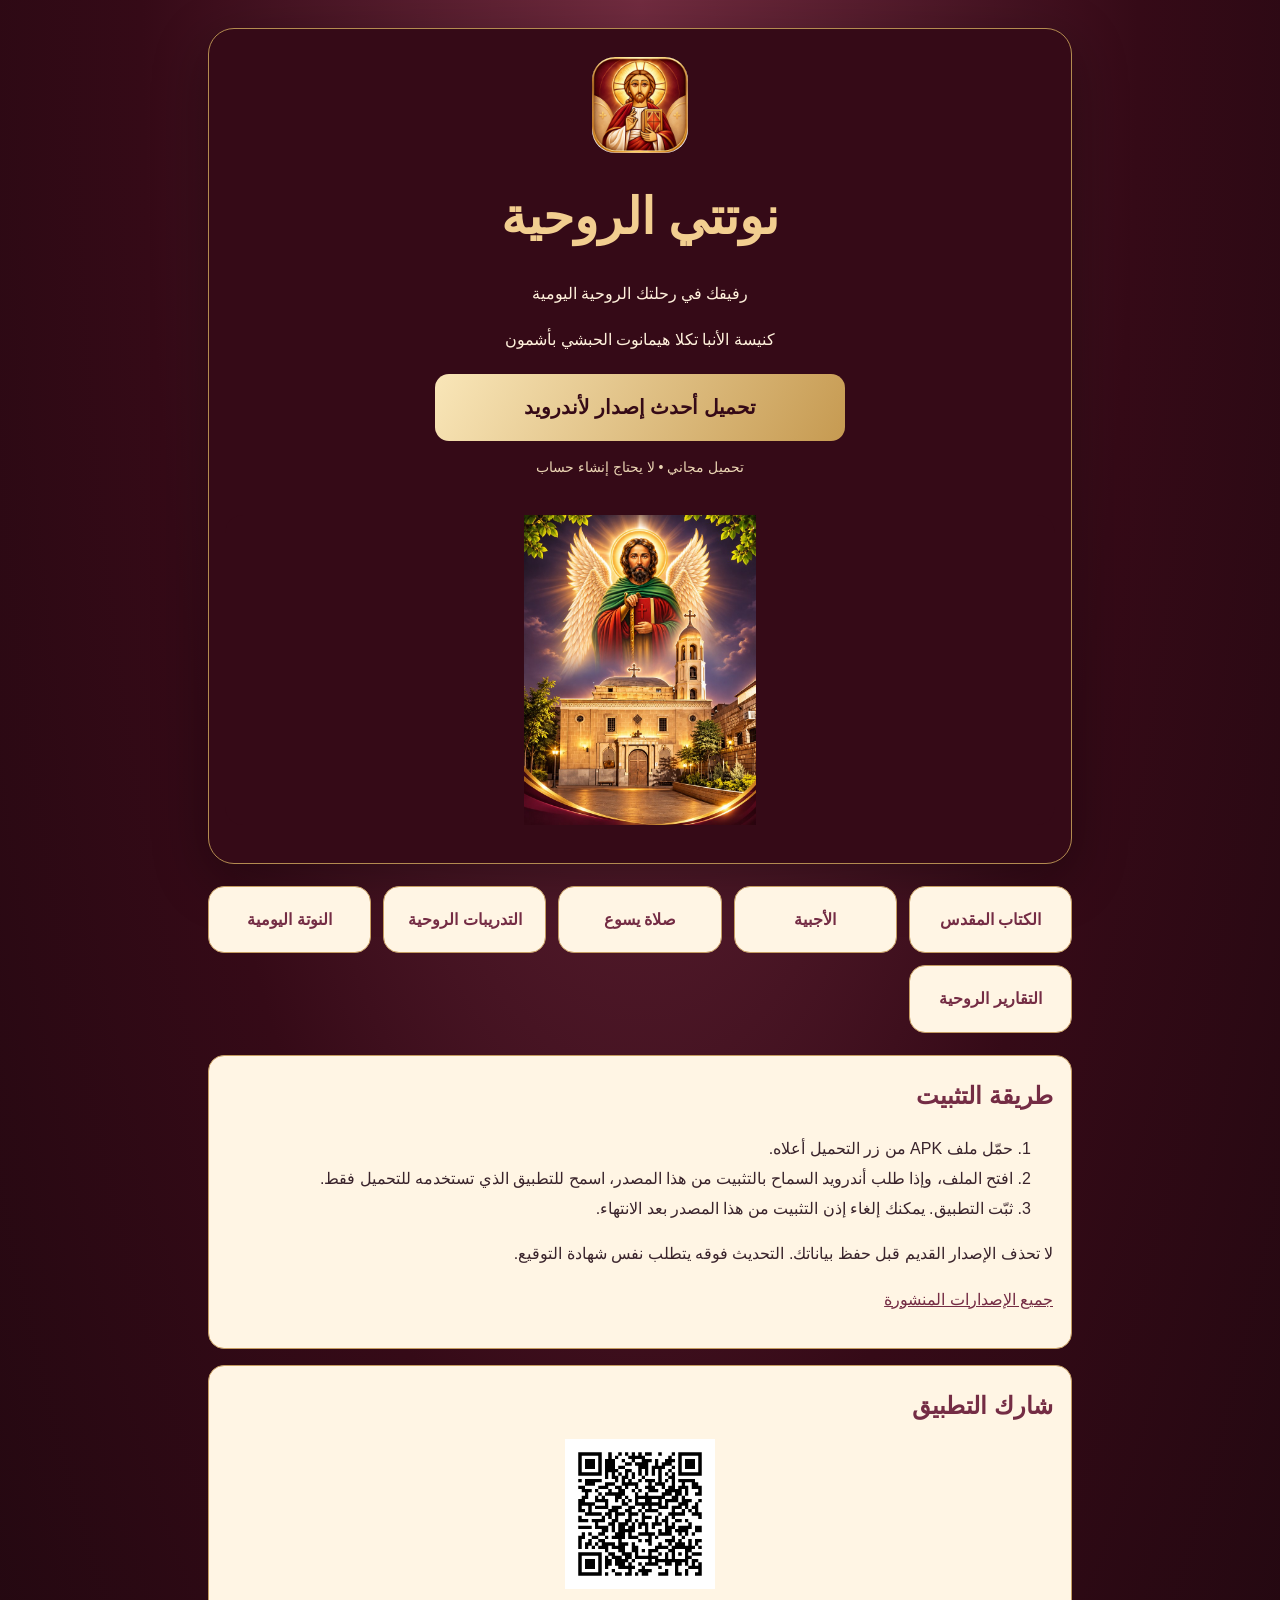
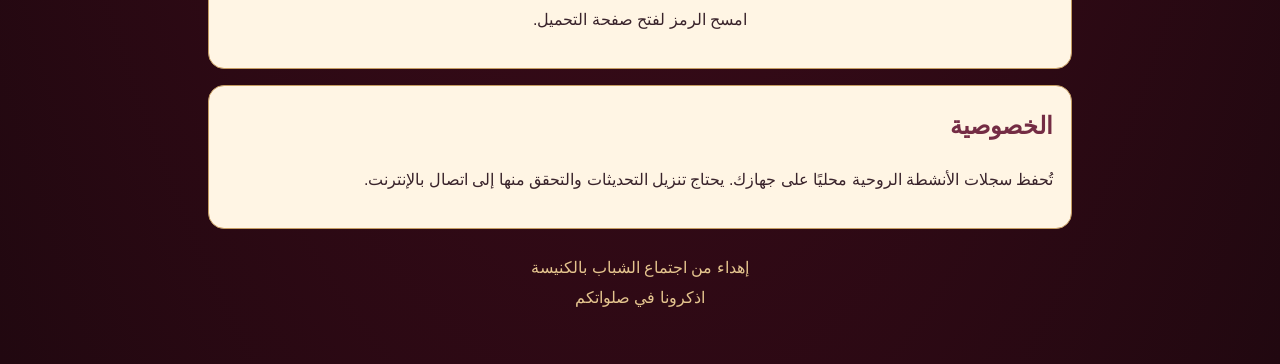
==== docs/index.html @ d43c3e75 "Add files via upload" ====
<!doctype html><html lang="ar" dir="rtl"><head><meta charset="utf-8"><meta name="viewport" content="width=device-width,initial-scale=1"><meta name="theme-color" content="#350a17"><meta name="description" content="نوتتي الروحية — تطبيق أندرويد للكتاب المقدس والأجبية والتدريبات الروحية"><title>نوتتي الروحية | التحميل الرسمي</title><style>
*{box-sizing:border-box}body{margin:0;background:radial-gradient(ellipse at top,#722c40,#350a17 55%,#210810);color:#fff1dc;font-family:Tahoma,Arial,sans-serif;line-height:1.85}main{max-width:900px;margin:auto;padding:28px 18px}header{text-align:center;padding:28px 16px;border:1px solid #b38b50;border-radius:26px;background:#350a17;box-shadow:0 15px 55px #0005}.icon{width:96px;height:96px;object-fit:contain;border-radius:23px}h1{font-size:clamp(30px,6vw,50px);color:#f2ce90;margin:8px 0}h2{color:#742c44;margin:0 0 8px}.church{width:100%;max-height:310px;object-fit:contain;border-radius:18px;margin-top:20px;background:#350a17}.cta{display:block;max-width:410px;margin:20px auto 4px;background:linear-gradient(120deg,#f9e6b8,#c69a51);color:#350a17;text-decoration:none;padding:15px 20px;border-radius:14px;font-weight:bold;font-size:20px}.cta:hover{background:#ffe6b2}.muted{color:#ead4b3;font-size:14px}.features{display:grid;grid-template-columns:repeat(auto-fit,minmax(160px,1fr));gap:12px;margin:22px 0}.features div,.panel{background:#fff5e4;color:#39232b;border:1px solid #c59c61;border-radius:16px;padding:18px}.features div{text-align:center;font-weight:bold;color:#742c44}.panel{margin-top:16px}.panel a{color:#742c44}.qr{width:150px;height:150px;display:block;margin:10px auto}footer{text-align:center;color:#e4c48e;padding:24px 8px}a:focus-visible{outline:3px solid #e5ae42;outline-offset:4px}</style></head><body><main><header><img class="icon" src="icon.png" alt="أيقونة نوتتي الروحية"><h1>نوتتي الروحية</h1><p>رفيقك في رحلتك الروحية اليومية</p><p>كنيسة الأنبا تكلا هيمانوت الحبشي بأشمون</p><a class="cta" href="https://github.com/avataklakatana20252026-oss/ST.Takla-YouthMeeting/releases/latest/download/notety.apk">تحميل أحدث إصدار لأندرويد</a><p class="muted">تحميل مجاني • لا يحتاج إنشاء حساب</p><img class="church" src="church.jpg" alt="القديس والكنيسة"></header><section class="features" aria-label="محتويات التطبيق"><div>الكتاب المقدس</div><div>الأجبية</div><div>صلاة يسوع</div><div>التدريبات الروحية</div><div>النوتة اليومية</div><div>التقارير الروحية</div></section><section class="panel"><h2>طريقة التثبيت</h2><ol><li>حمّل ملف APK من زر التحميل أعلاه.</li><li>افتح الملف، وإذا طلب أندرويد السماح بالتثبيت من هذا المصدر، اسمح للتطبيق الذي تستخدمه للتحميل فقط.</li><li>ثبّت التطبيق. يمكنك إلغاء إذن التثبيت من هذا المصدر بعد الانتهاء.</li></ol><p>لا تحذف الإصدار القديم قبل حفظ بياناتك. التحديث فوقه يتطلب نفس شهادة التوقيع.</p><p><a href="https://github.com/avataklakatana20252026-oss/ST.Takla-YouthMeeting/releases">جميع الإصدارات المنشورة</a></p></section><section class="panel"><h2>شارك التطبيق</h2><img class="qr" src="qr.png" alt="رمز QR لصفحة التحميل"><p style="text-align:center">امسح الرمز لفتح صفحة التحميل.</p></section><section class="panel"><h2>الخصوصية</h2><p>تُحفظ سجلات الأنشطة الروحية محليًا على جهازك. يحتاج تنزيل التحديثات والتحقق منها إلى اتصال بالإنترنت.</p></section><footer>إهداء من اجتماع الشباب بالكنيسة<br>اذكرونا في صلواتكم</footer></main></body></html>
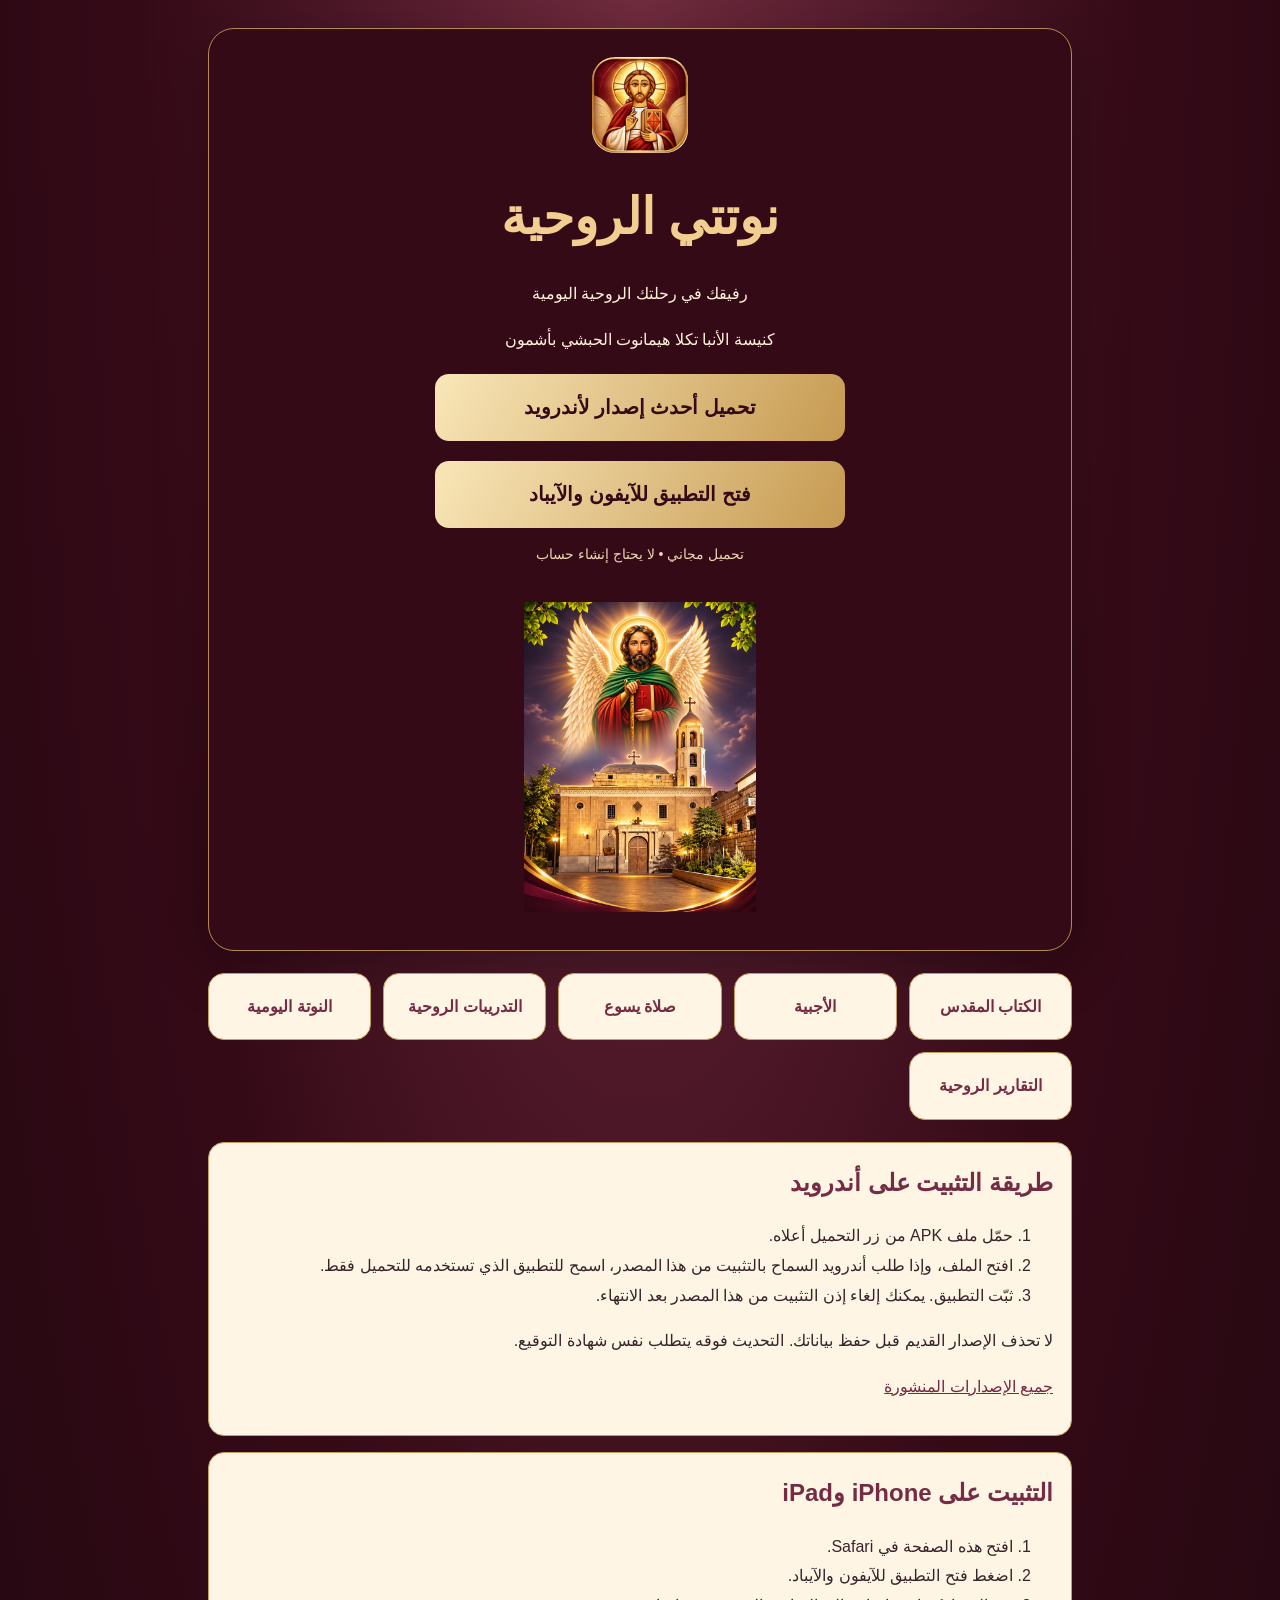
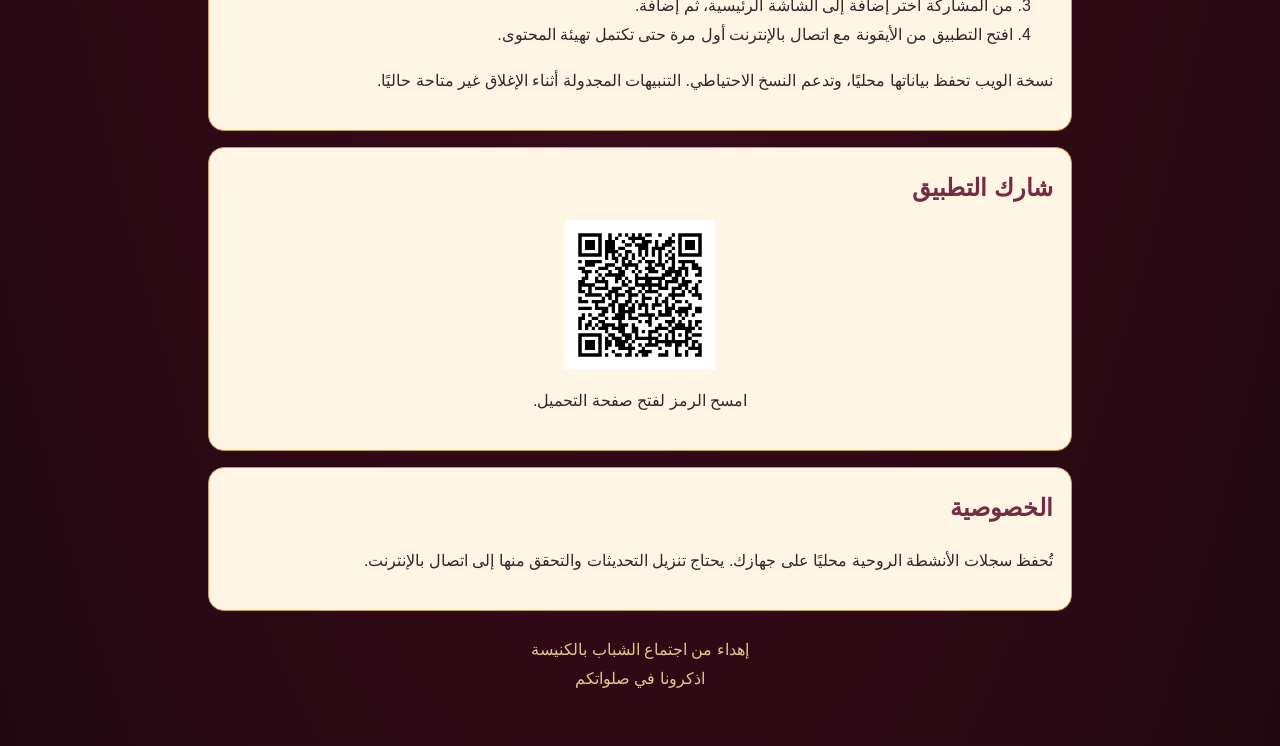
==== commit 9e840815: "Add files via upload" ====
--- a/docs/index.html
+++ b/docs/index.html
@@ -1,2 +1,2 @@
-<!doctype html><html lang="ar" dir="rtl"><head><meta charset="utf-8"><meta name="viewport" content="width=device-width,initial-scale=1"><meta name="theme-color" content="#350a17"><meta name="description" content="نوتتي الروحية — تطبيق أندرويد للكتاب المقدس والأجبية والتدريبات الروحية"><title>نوتتي الروحية | التحميل الرسمي</title><style>
-*{box-sizing:border-box}body{margin:0;background:radial-gradient(ellipse at top,#722c40,#350a17 55%,#210810);color:#fff1dc;font-family:Tahoma,Arial,sans-serif;line-height:1.85}main{max-width:900px;margin:auto;padding:28px 18px}header{text-align:center;padding:28px 16px;border:1px solid #b38b50;border-radius:26px;background:#350a17;box-shadow:0 15px 55px #0005}.icon{width:96px;height:96px;object-fit:contain;border-radius:23px}h1{font-size:clamp(30px,6vw,50px);color:#f2ce90;margin:8px 0}h2{color:#742c44;margin:0 0 8px}.church{width:100%;max-height:310px;object-fit:contain;border-radius:18px;margin-top:20px;background:#350a17}.cta{display:block;max-width:410px;margin:20px auto 4px;background:linear-gradient(120deg,#f9e6b8,#c69a51);color:#350a17;text-decoration:none;padding:15px 20px;border-radius:14px;font-weight:bold;font-size:20px}.cta:hover{background:#ffe6b2}.muted{color:#ead4b3;font-size:14px}.features{display:grid;grid-template-columns:repeat(auto-fit,minmax(160px,1fr));gap:12px;margin:22px 0}.features div,.panel{background:#fff5e4;color:#39232b;border:1px solid #c59c61;border-radius:16px;padding:18px}.features div{text-align:center;font-weight:bold;color:#742c44}.panel{margin-top:16px}.panel a{color:#742c44}.qr{width:150px;height:150px;display:block;margin:10px auto}footer{text-align:center;color:#e4c48e;padding:24px 8px}a:focus-visible{outline:3px solid #e5ae42;outline-offset:4px}</style></head><body><main><header><img class="icon" src="icon.png" alt="أيقونة نوتتي الروحية"><h1>نوتتي الروحية</h1><p>رفيقك في رحلتك الروحية اليومية</p><p>كنيسة الأنبا تكلا هيمانوت الحبشي بأشمون</p><a class="cta" href="https://github.com/avataklakatana20252026-oss/ST.Takla-YouthMeeting/releases/latest/download/notety.apk">تحميل أحدث إصدار لأندرويد</a><p class="muted">تحميل مجاني • لا يحتاج إنشاء حساب</p><img class="church" src="church.jpg" alt="القديس والكنيسة"></header><section class="features" aria-label="محتويات التطبيق"><div>الكتاب المقدس</div><div>الأجبية</div><div>صلاة يسوع</div><div>التدريبات الروحية</div><div>النوتة اليومية</div><div>التقارير الروحية</div></section><section class="panel"><h2>طريقة التثبيت</h2><ol><li>حمّل ملف APK من زر التحميل أعلاه.</li><li>افتح الملف، وإذا طلب أندرويد السماح بالتثبيت من هذا المصدر، اسمح للتطبيق الذي تستخدمه للتحميل فقط.</li><li>ثبّت التطبيق. يمكنك إلغاء إذن التثبيت من هذا المصدر بعد الانتهاء.</li></ol><p>لا تحذف الإصدار القديم قبل حفظ بياناتك. التحديث فوقه يتطلب نفس شهادة التوقيع.</p><p><a href="https://github.com/avataklakatana20252026-oss/ST.Takla-YouthMeeting/releases">جميع الإصدارات المنشورة</a></p></section><section class="panel"><h2>شارك التطبيق</h2><img class="qr" src="qr.png" alt="رمز QR لصفحة التحميل"><p style="text-align:center">امسح الرمز لفتح صفحة التحميل.</p></section><section class="panel"><h2>الخصوصية</h2><p>تُحفظ سجلات الأنشطة الروحية محليًا على جهازك. يحتاج تنزيل التحديثات والتحقق منها إلى اتصال بالإنترنت.</p></section><footer>إهداء من اجتماع الشباب بالكنيسة<br>اذكرونا في صلواتكم</footer></main></body></html>+<!doctype html><html lang="ar" dir="rtl"><head><meta charset="utf-8"><meta name="viewport" content="width=device-width,initial-scale=1"><meta name="theme-color" content="#350a17"><meta name="description" content="نوتتي الروحية — تطبيق للأندرويد والآيفون للكتاب المقدس والأجبية والتدريبات الروحية"><title>نوتتي الروحية | التحميل الرسمي</title><style>
+*{box-sizing:border-box}body{margin:0;background:radial-gradient(ellipse at top,#722c40,#350a17 55%,#210810);color:#fff1dc;font-family:Tahoma,Arial,sans-serif;line-height:1.85}main{max-width:900px;margin:auto;padding:28px 18px}header{text-align:center;padding:28px 16px;border:1px solid #b38b50;border-radius:26px;background:#350a17;box-shadow:0 15px 55px #0005}.icon{width:96px;height:96px;object-fit:contain;border-radius:23px}h1{font-size:clamp(30px,6vw,50px);color:#f2ce90;margin:8px 0}h2{color:#742c44;margin:0 0 8px}.church{width:100%;max-height:310px;object-fit:contain;border-radius:18px;margin-top:20px;background:#350a17}.cta{display:block;max-width:410px;margin:20px auto 4px;background:linear-gradient(120deg,#f9e6b8,#c69a51);color:#350a17;text-decoration:none;padding:15px 20px;border-radius:14px;font-weight:bold;font-size:20px}.cta:hover{background:#ffe6b2}.muted{color:#ead4b3;font-size:14px}.features{display:grid;grid-template-columns:repeat(auto-fit,minmax(160px,1fr));gap:12px;margin:22px 0}.features div,.panel{background:#fff5e4;color:#39232b;border:1px solid #c59c61;border-radius:16px;padding:18px}.features div{text-align:center;font-weight:bold;color:#742c44}.panel{margin-top:16px}.panel a{color:#742c44}.qr{width:150px;height:150px;display:block;margin:10px auto}footer{text-align:center;color:#e4c48e;padding:24px 8px}a:focus-visible{outline:3px solid #e5ae42;outline-offset:4px}</style></head><body><main><header><img class="icon" src="icon.png" alt="أيقونة نوتتي الروحية"><h1>نوتتي الروحية</h1><p>رفيقك في رحلتك الروحية اليومية</p><p>كنيسة الأنبا تكلا هيمانوت الحبشي بأشمون</p><a class="cta" href="https://github.com/avataklakatana20252026-oss/ST.Takla-YouthMeeting/releases/latest/download/notety.apk">تحميل أحدث إصدار لأندرويد</a><a class="cta" href="app/">فتح التطبيق للآيفون والآيباد</a><p class="muted">تحميل مجاني • لا يحتاج إنشاء حساب</p><img class="church" src="church.jpg" alt="القديس والكنيسة"></header><section class="features" aria-label="محتويات التطبيق"><div>الكتاب المقدس</div><div>الأجبية</div><div>صلاة يسوع</div><div>التدريبات الروحية</div><div>النوتة اليومية</div><div>التقارير الروحية</div></section><section class="panel"><h2>طريقة التثبيت على أندرويد</h2><ol><li>حمّل ملف APK من زر التحميل أعلاه.</li><li>افتح الملف، وإذا طلب أندرويد السماح بالتثبيت من هذا المصدر، اسمح للتطبيق الذي تستخدمه للتحميل فقط.</li><li>ثبّت التطبيق. يمكنك إلغاء إذن التثبيت من هذا المصدر بعد الانتهاء.</li></ol><p>لا تحذف الإصدار القديم قبل حفظ بياناتك. التحديث فوقه يتطلب نفس شهادة التوقيع.</p><p><a href="https://github.com/avataklakatana20252026-oss/ST.Takla-YouthMeeting/releases">جميع الإصدارات المنشورة</a></p></section><section class="panel"><h2>التثبيت على iPhone وiPad</h2><ol><li>افتح هذه الصفحة في Safari.</li><li>اضغط فتح التطبيق للآيفون والآيباد.</li><li>من المشاركة اختر إضافة إلى الشاشة الرئيسية، ثم إضافة.</li><li>افتح التطبيق من الأيقونة مع اتصال بالإنترنت أول مرة حتى تكتمل تهيئة المحتوى.</li></ol><p>نسخة الويب تحفظ بياناتها محليًا، وتدعم النسخ الاحتياطي. التنبيهات المجدولة أثناء الإغلاق غير متاحة حاليًا.</p></section><section class="panel"><h2>شارك التطبيق</h2><img class="qr" src="qr.png" alt="رمز QR لصفحة التحميل"><p style="text-align:center">امسح الرمز لفتح صفحة التحميل.</p></section><section class="panel"><h2>الخصوصية</h2><p>تُحفظ سجلات الأنشطة الروحية محليًا على جهازك. يحتاج تنزيل التحديثات والتحقق منها إلى اتصال بالإنترنت.</p></section><footer>إهداء من اجتماع الشباب بالكنيسة<br>اذكرونا في صلواتكم</footer></main></body></html>
